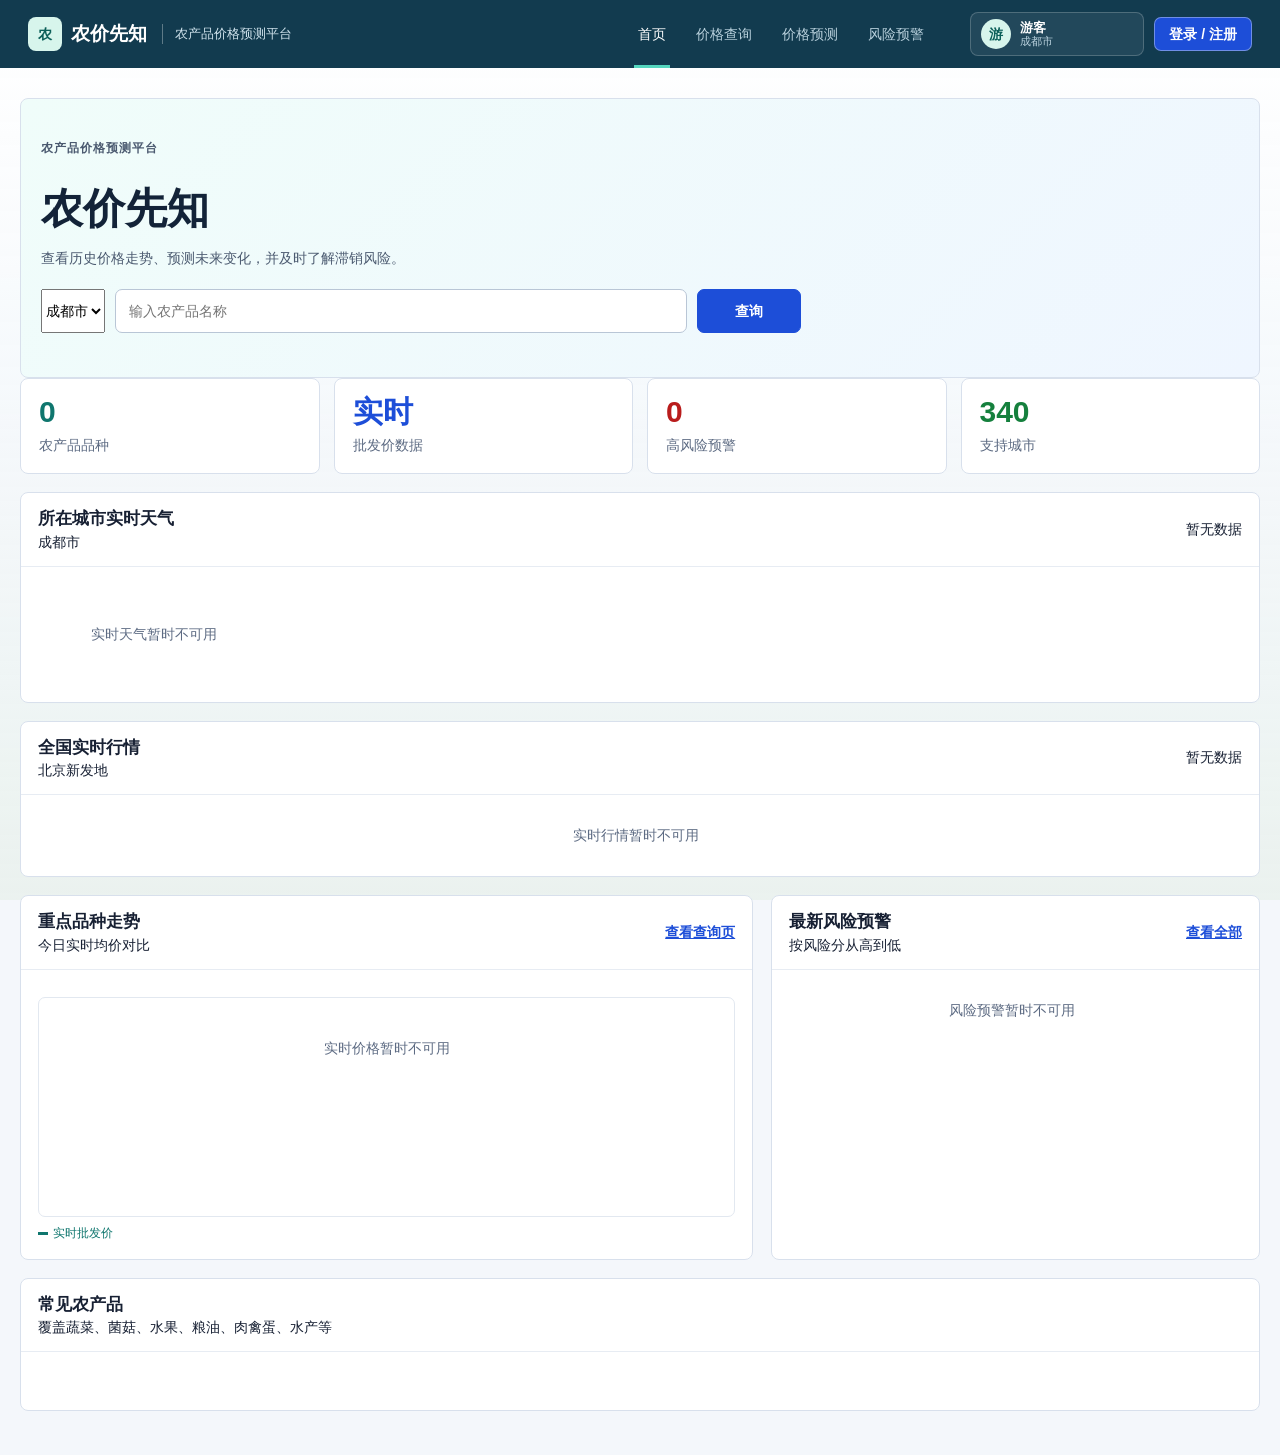
==== home.html @ c4ecbc99 "Initial upload: GitHub Pages frontend and Cloudflare Worker backend" ====
﻿<!doctype html>
<html lang="zh-CN">
<head>
  <meta charset="utf-8">
  <meta name="viewport" content="width=device-width, initial-scale=1">
  <title>农价先知 · 首页</title>
  <link rel="stylesheet" href="alerts.css">
  <link rel="stylesheet" href="pages.css">
</head>
<body>
  <main class="page-shell">
    <section class="search-hero">
      <p class="eyebrow">农产品价格预测平台</p>
      <h1>农价先知</h1>
      <p>查看历史价格走势、预测未来变化，并及时了解滞销风险。</p>
      <form class="hero-search" id="hero-search">
        <select id="home-city" aria-label="所在城市"></select>
        <input id="hero-keyword" type="search" placeholder="输入农产品名称">
        <button class="primary-button" type="submit">查询</button>
      </form>
      <div class="quick-links" id="quick-links"></div>
    </section>

    <section class="stat-grid" id="home-stat-grid" aria-label="数据统计"></section>

    <section class="panel" style="margin-top:18px;">
      <div class="panel-header">
        <div>
          <h2>所在城市实时天气</h2>
          <span class="small" id="weather-city-label">成都市</span>
        </div>
        <span class="small" id="weather-updated"></span>
      </div>
      <div class="panel-body">
        <div class="weather-grid" id="weather-content"></div>
      </div>
    </section>

    <section class="panel" id="home-group-panel" style="margin-top:18px;" hidden>
      <div class="panel-header">
        <div>
          <h2>我的小组与推荐种植</h2>
          <span class="small" id="home-group-subtitle"></span>
        </div>
        <a class="text-button group-link" href="/NJXZ/group.html">查看小组</a>
      </div>
      <div class="panel-body" id="home-group-content"></div>
    </section>

    <section class="panel" style="margin-top:18px;">
      <div class="panel-header">
        <div>
          <h2>全国实时行情</h2>
          <span class="small" id="price-source-label">北京新发地</span>
        </div>
        <span class="small" id="price-updated"></span>
      </div>
      <div class="panel-body">
        <ul class="trend-list" id="live-price-list"></ul>
      </div>
    </section>

    <section class="content-grid" style="margin-top:18px;">
      <div class="panel">
        <div class="panel-header">
          <div>
            <h2>重点品种走势</h2>
            <span class="small">今日实时均价对比</span>
          </div>
          <a class="text-button" href="/NJXZ/query.html">查看查询页</a>
        </div>
        <div class="panel-body">
          <div class="mini-chart" id="home-chart"></div>
          <div class="chart-legend">
            <span style="color:#0f766e;">实时批发价</span>
          </div>
        </div>
      </div>

      <div class="panel">
        <div class="panel-header">
          <div>
            <h2>最新风险预警</h2>
            <span class="small">按风险分从高到低</span>
          </div>
          <a class="text-button" href="/NJXZ/alerts.html">查看全部</a>
        </div>
        <div class="panel-body">
          <ul class="trend-list" id="home-alerts"></ul>
        </div>
      </div>
    </section>

    <section class="panel" style="margin-top:18px;">
      <div class="panel-header">
        <div>
          <h2>常见农产品</h2>
          <span class="small">覆盖蔬菜、菌菇、水果、粮油、肉禽蛋、水产等</span>
        </div>
        <span class="small" id="product-count"></span>
      </div>
      <div class="panel-body">
        <div class="catalog-navigator" id="product-catalog">
          <div class="catalog-top-tabs" id="product-category-tabs"></div>
          <div class="catalog-sub-tabs" id="product-subcategory-tabs"></div>
          <div class="catalog-products" id="product-cloud"></div>
        </div>
      </div>
    </section>
  </main>

  <script src="mock-data.js"></script>
  <script src="data-client.js"></script>
  <script src="charts.js"></script>
  <script src="app.js"></script>
  <script src="home.js"></script>
</body>
</html>
---- alerts.css ----
﻿:root {
  --ink: #172033;
  --muted: #5d6b83;
  --line: #d8e0ec;
  --surface: #ffffff;
  --canvas: #f4f7fb;
  --brand: #0f766e;
  --brand-deep: #0b5f59;
  --navy: #1d4ed8;
  --amber: #b45309;
  --red: #b91c1c;
  --green: #15803d;
  --shadow: 0 10px 30px rgba(23, 32, 51, 0.12);
}

* {
  box-sizing: border-box;
}

html {
  min-width: 320px;
  background: var(--canvas);
}

body {
  margin: 0;
  min-height: 100vh;
  position: relative;
  z-index: 0;
  color: var(--ink);
  background: transparent;
  font-family: "Microsoft YaHei", "PingFang SC", "Segoe UI", sans-serif;
  font-size: 14px;
  line-height: 1.5;
}

body::before,
body::after {
  content: "";
  position: fixed;
  inset: 0;
  pointer-events: none;
}

body::before {
  z-index: -2;
  background: url("/NJXZ/agriculture-background.jpg") center / cover no-repeat;
  filter: blur(18px) saturate(0.78);
  opacity: 0.36;
}

body::after {
  z-index: -1;
  background: linear-gradient(
    to bottom,
    rgba(255, 255, 255, 0.97) 0%,
    rgba(246, 249, 252, 0.9) 42%,
    rgba(231, 240, 235, 0.76) 100%
  );
}

body.page-transition-in .page-shell {
  opacity: 0;
  transform: translateY(14px);
  animation: page-slide-in 320ms ease-out forwards;
}

body.page-transition-out .page-shell {
  animation: page-fade-out 170ms ease-in forwards;
}

@keyframes page-slide-in {
  from {
    opacity: 0;
    transform: translateY(14px);
  }
  to {
    opacity: 1;
    transform: translateY(0);
  }
}

@keyframes page-fade-out {
  from {
    opacity: 1;
  }
  to {
    opacity: 0.35;
    transform: translateY(-4px);
  }
}

@media (prefers-reduced-motion: reduce) {
  body.page-transition-in .page-shell,
  body.page-transition-out .page-shell {
    animation: none;
    opacity: 1;
    transform: none;
  }
}

.chart-path-reveal {
  stroke-dasharray: 1000;
  stroke-dashoffset: 1000;
  animation-name: chart-path-draw;
  animation-timing-function: ease-out;
  animation-fill-mode: forwards;
}

@keyframes chart-path-draw {
  to {
    stroke-dashoffset: 0;
  }
}

@media (prefers-reduced-motion: reduce) {
  .chart-path-reveal {
    animation: none;
    stroke-dashoffset: 0;
  }
}

button,
input,
select {
  font: inherit;
}

button,
select {
  cursor: pointer;
}

.app-header {
  min-height: 68px;
  padding: 0 28px;
  display: flex;
  align-items: center;
  gap: 30px;
  background: #123b4f;
  color: #ffffff;
  position: sticky;
  top: 0;
  z-index: 20;
}

.brand {
  display: flex;
  align-items: center;
  gap: 9px;
  min-width: max-content;
}

.brand-mark {
  width: 34px;
  height: 34px;
  display: grid;
  place-items: center;
  border-radius: 8px;
  color: #0b5f59;
  background: #d7f5ec;
  font-weight: 800;
}

.brand-name {
  font-size: 19px;
  font-weight: 800;
  letter-spacing: 0;
}

.brand-tag {
  margin-left: 6px;
  padding-left: 12px;
  border-left: 1px solid rgba(255, 255, 255, 0.32);
  color: #cfe2ec;
  font-size: 13px;
}

.main-nav {
  display: flex;
  align-items: stretch;
  align-self: stretch;
  gap: 22px;
  margin-left: auto;
}

.nav-link {
  position: relative;
  display: grid;
  place-items: center;
  padding: 0 4px;
  color: #b8d0dc;
  text-decoration: none;
  white-space: nowrap;
}

.nav-link::after {
  content: "";
  position: absolute;
  left: 0;
  right: 0;
  bottom: 0;
  height: 3px;
  background: transparent;
}

.nav-link.active {
  color: #ffffff;
}

.nav-link.active::after {
  background: #55d6be;
}

.account-area {
  display: flex;
  align-items: center;
  gap: 10px;
  margin-left: 12px;
}

.account-chip {
  display: flex;
  align-items: center;
  gap: 9px;
  min-width: 174px;
  padding: 6px 10px;
  border: 1px solid rgba(255, 255, 255, 0.2);
  border-radius: 8px;
  background: rgba(255, 255, 255, 0.07);
}

.account-avatar {
  width: 30px;
  height: 30px;
  display: grid;
  place-items: center;
  border-radius: 50%;
  background: #d7f5ec;
  color: #0b5f59;
  font-weight: 800;
}

.account-meta {
  display: flex;
  flex-direction: column;
  line-height: 1.2;
}

.account-meta strong {
  font-size: 13px;
}

.account-meta small {
  color: #b8d0dc;
  font-size: 11px;
}

.icon-button {
  min-height: 34px;
  padding: 0 10px;
  border: 0;
  border-radius: 7px;
  color: #eef9f6;
  background: transparent;
}

.icon-button:hover {
  background: rgba(255, 255, 255, 0.12);
}

.page-shell {
  width: min(1440px, calc(100% - 40px));
  margin: 0 auto;
  padding: 30px 0 44px;
}

.page-heading {
  display: flex;
  align-items: flex-end;
  justify-content: space-between;
  gap: 20px;
  margin-bottom: 22px;
}

.eyebrow {
  margin: 0 0 4px;
  color: var(--brand);
  font-size: 12px;
  font-weight: 800;
  letter-spacing: 0.08em;
  text-transform: uppercase;
}

.page-heading h1 {
  margin: 0;
  color: #132338;
  font-size: clamp(24px, 3vw, 34px);
  line-height: 1.2;
}

.heading-actions {
  display: flex;
  align-items: center;
  gap: 16px;
}

.last-updated {
  color: var(--muted);
  font-size: 13px;
}

.primary-button,
.secondary-button {
  min-height: 38px;
  padding: 0 16px;
  border-radius: 7px;
  font-weight: 700;
}

.primary-button {
  border: 1px solid var(--navy);
  color: #ffffff;
  background: var(--navy);
}

.primary-button:hover {
  background: #1646b8;
}

.secondary-button {
  border: 1px solid #bcc6d5;
  color: #28344a;
  background: #ffffff;
}

.secondary-button:hover {
  border-color: #8f9db3;
  background: #f8fafc;
}

.stat-grid {
  display: grid;
  grid-template-columns: repeat(4, minmax(0, 1fr));
  gap: 14px;
  margin-bottom: 18px;
}

.stat-tile {
  min-height: 96px;
  padding: 16px 18px;
  display: flex;
  flex-direction: column;
  justify-content: center;
  border: 1px solid var(--line);
  border-radius: 8px;
  background: var(--surface);
}

.stat-value {
  font-size: 30px;
  font-weight: 800;
  line-height: 1;
}

.stat-label {
  margin-top: 8px;
  color: var(--muted);
}

.stat-high .stat-value { color: var(--red); }
.stat-medium .stat-value { color: var(--amber); }
.stat-low .stat-value { color: var(--green); }
.stat-neutral .stat-value { color: var(--navy); }

.toolbar {
  padding: 16px;
  display: flex;
  align-items: flex-end;
  gap: 12px;
  border: 1px solid var(--line);
  border-radius: 8px;
  background: #ffffff;
  margin-bottom: 18px;
}

.field {
  min-width: 150px;
  display: flex;
  flex-direction: column;
  gap: 6px;
}

.field > span {
  color: #425069;
  font-size: 12px;
  font-weight: 700;
}

.field input,
.field select,
.login-field input {
  width: 100%;
  height: 38px;
  padding: 0 11px;
  border: 1px solid #c9d3e1;
  border-radius: 7px;
  outline: none;
  color: var(--ink);
  background: #ffffff;
}

.field input:focus,
.field select:focus,
.login-field input:focus {
  border-color: var(--brand);
  box-shadow: 0 0 0 3px rgba(15, 118, 110, 0.12);
}

.search-field {
  flex: 1 1 300px;
}

.table-panel {
  border: 1px solid var(--line);
  border-radius: 8px;
  background: #ffffff;
  overflow: hidden;
}

.table-toolbar {
  padding: 15px 18px;
  display: flex;
  align-items: center;
  justify-content: space-between;
  gap: 16px;
  border-bottom: 1px solid #e7ecf3;
}

.table-toolbar > div {
  display: flex;
  align-items: baseline;
  gap: 10px;
}

.table-toolbar h2 {
  margin: 0;
  font-size: 17px;
}

.result-count {
  color: var(--muted);
  font-size: 13px;
}

.text-button {
  border: 0;
  color: var(--navy);
  background: transparent;
  font-weight: 700;
}

.text-button:hover {
  text-decoration: underline;
}

.table-wrap {
  overflow-x: auto;
}

table {
  width: 100%;
  border-collapse: collapse;
  min-width: 980px;
}

th,
td {
  padding: 13px 14px;
  border-bottom: 1px solid #e7ecf3;
  text-align: left;
  vertical-align: top;
}

th {
  color: #4c5a72;
  background: #f7f9fc;
  font-size: 12px;
  font-weight: 800;
  white-space: nowrap;
}

tbody tr {
  background: #ffffff;
}

tbody tr:hover {
  background: #fbfdff;
}

tbody tr:last-child td {
  border-bottom: 0;
}

.level-badge,
.status-badge {
  display: inline-flex;
  align-items: center;
  min-height: 26px;
  padding: 0 9px;
  border-radius: 999px;
  font-size: 12px;
  font-weight: 800;
  white-space: nowrap;
}

.level-high { color: #8f1111; background: #fee2e2; }
.level-medium { color: #87480c; background: #fef3c7; }
.level-low { color: #126033; background: #d8f3e1; }
.status-unread { color: #8f1111; background: #fff1f2; }
.status-read { color: #48586e; background: #e9edf3; }

.risk-score {
  font-variant-numeric: tabular-nums;
  font-weight: 800;
}

.reason-cell {
  min-width: 260px;
  max-width: 420px;
  color: #39465c;
}

.action-column {
  width: 118px;
}

.row-actions {
  display: flex;
  gap: 8px;
  white-space: nowrap;
}

.row-actions button {
  border: 0;
  padding: 0;
  color: var(--navy);
  background: transparent;
  font-weight: 700;
}

.row-actions button:hover {
  text-decoration: underline;
}

.empty-state {
  padding: 40px 16px;
  color: var(--muted);
  text-align: center;
}

.risk-note {
  margin-top: 14px;
  padding: 11px 14px;
  display: flex;
  gap: 10px;
  border-left: 4px solid var(--amber);
  color: #5e4a21;
  background: #fff8df;
  font-size: 13px;
}

dialog {
  width: min(430px, calc(100% - 28px));
  padding: 0;
  border: 0;
  border-radius: 8px;
  color: var(--ink);
  background: #ffffff;
  box-shadow: var(--shadow);
}

dialog::backdrop {
  background: rgba(12, 21, 37, 0.58);
}

.login-dialog form,
.detail-dialog {
  padding: 24px;
}

.dialog-head {
  margin-bottom: 20px;
  display: flex;
  align-items: flex-start;
  justify-content: space-between;
  gap: 16px;
}

.dialog-head h2 {
  margin: 0;
  font-size: 22px;
}

.dialog-close {
  width: 32px;
  height: 32px;
  border: 0;
  border-radius: 7px;
  color: #46546a;
  background: #edf1f6;
  font-size: 22px;
  line-height: 1;
}

.login-field {
  display: flex;
  flex-direction: column;
  gap: 6px;
  margin-bottom: 16px;
}

.login-field > span {
  font-size: 13px;
  font-weight: 800;
}

.field-error {
  min-height: 16px;
  color: var(--red);
  font-size: 12px;
}

.login-error {
  min-height: 20px;
  margin: 2px 0 10px;
  color: var(--red);
  font-size: 13px;
}

.login-submit {
  width: 100%;
  min-height: 42px;
}

.login-foot {
  margin: 14px 0 0;
  color: var(--muted);
  font-size: 12px;
  text-align: center;
}

.detail-dialog {
  width: min(520px, calc(100% - 28px));
}

.detail-grid {
  margin: 0 0 18px;
  display: grid;
  grid-template-columns: repeat(2, minmax(0, 1fr));
  gap: 12px;
}

.detail-grid div {
  padding: 10px 12px;
  border: 1px solid var(--line);
  border-radius: 7px;
  background: #f8fafc;
}

.detail-grid dt {
  margin-bottom: 4px;
  color: var(--muted);
  font-size: 12px;
}

.detail-grid dd {
  margin: 0;
  font-weight: 800;
}

.detail-reason {
  padding: 14px;
  border-left: 4px solid var(--amber);
  background: #fff8df;
}

.detail-reason span {
  display: block;
  margin-bottom: 5px;
  color: #7b4d12;
  font-size: 12px;
  font-weight: 800;
}

.detail-reason p {
  margin: 0;
  color: #493c24;
}

.detail-actions {
  margin-top: 20px;
  display: flex;
  justify-content: flex-end;
  gap: 10px;
}

.toast-region {
  position: fixed;
  right: 20px;
  bottom: 20px;
  z-index: 50;
  display: flex;
  flex-direction: column;
  gap: 8px;
}

.toast {
  min-width: 230px;
  max-width: 340px;
  padding: 11px 14px;
  border-radius: 7px;
  color: #ffffff;
  background: #243147;
  box-shadow: var(--shadow);
  animation: toast-in 0.22s ease-out;
}

.toast.success {
  background: #17624a;
}

.toast.error {
  background: #9c2020;
}

@keyframes toast-in {
  from { opacity: 0; transform: translateY(6px); }
  to { opacity: 1; transform: translateY(0); }
}

@media (max-width: 980px) {
  .app-header {
    flex-wrap: wrap;
    padding: 12px 18px;
    gap: 12px;
  }

  .main-nav {
    order: 3;
    width: 100%;
    min-height: 36px;
    justify-content: flex-start;
    overflow-x: auto;
  }

  .account-area {
    margin-left: auto;
  }

  .toolbar {
    flex-wrap: wrap;
  }

  .field {
    flex: 1 1 150px;
  }

  .search-field {
    flex-basis: 100%;
  }
}

@media (max-width: 640px) {
  .page-shell {
    width: min(100% - 24px, 1440px);
    padding-top: 20px;
  }

  .page-heading {
    align-items: flex-start;
    flex-direction: column;
  }

  .heading-actions {
    width: 100%;
    justify-content: space-between;
  }

  .stat-grid {
    grid-template-columns: repeat(2, minmax(0, 1fr));
  }

  .toolbar {
    display: grid;
    grid-template-columns: 1fr 1fr;
  }

  .field {
    min-width: 0;
  }

  .search-field {
    grid-column: 1 / -1;
  }

  .table-toolbar {
    align-items: flex-start;
    flex-direction: column;
  }

  .account-chip {
    display: none;
  }

  .detail-grid {
    grid-template-columns: 1fr;
  }
}
---- pages.css ----
﻿body.large-font {
  font-size: 42px;
}

body.large-font .page-heading h1 {
  font-size: 44px;
}

body.large-font .app-header,
body.large-font .main-nav {
  min-height: 64px;
}

body.large-font .field input,
body.large-font .field select,
body.large-font .login-field input,
body.large-font .login-field select {
  min-height: 60px;
}

body.large-font .primary-button,
body.large-font .secondary-button,
body.large-font .login-button,
body.large-font .icon-button {
  min-height: 58px;
  padding-inline: 18px;
}

body.large-font .quick-chip,
body.large-font .catalog-tab {
  min-height: 50px;
  padding-inline: 14px;
}

.login-button {
  min-height: 34px;
  padding: 0 14px;
  border: 1px solid rgba(255, 255, 255, 0.36);
  border-radius: 7px;
  color: #ffffff;
  background: #1d4ed8;
  font-weight: 700;
}

.login-button:hover {
  background: #1646b8;
}

.account-profile-button {
  padding: 6px 10px;
  border: 1px solid rgba(255, 255, 255, 0.2);
  border-radius: 8px;
  color: inherit;
  background: rgba(255, 255, 255, 0.07);
  text-align: left;
}

.account-profile-button:hover {
  background: rgba(255, 255, 255, 0.14);
}

.login-field select {
  width: 100%;
  height: 40px;
  padding: 0 10px;
  border: 1px solid #c9d3e1;
  border-radius: 7px;
  color: #172033;
  background: #ffffff;
}

.login-field select:focus {
  border-color: #0f766e;
  box-shadow: 0 0 0 3px rgba(15, 118, 110, 0.12);
}

.profile-login-button {
  min-height: 38px;
}

.weather-grid {
  display: grid;
  grid-template-columns: repeat(5, minmax(0, 1fr));
  gap: 10px;
}

.weather-metric {
  padding: 12px;
  border: 1px solid #d8e0ec;
  border-radius: 7px;
  background: #f8fafc;
}

.weather-metric span {
  display: block;
  color: #5d6b83;
  font-size: 12px;
}

.weather-metric strong {
  display: block;
  margin-top: 5px;
  font-size: 18px;
}

.weather-daily {
  grid-column: 1 / -1;
  display: grid;
  grid-template-columns: repeat(7, minmax(0, 1fr));
  gap: 8px;
  margin-top: 10px;
}

.weather-day {
  padding: 10px;
  border: 1px solid #d8e0ec;
  border-radius: 7px;
  background: #ffffff;
  text-align: center;
}

.weather-day span,
.weather-day strong,
.weather-day small {
  display: block;
}

.weather-day strong {
  margin: 6px 0 3px;
  font-size: 13px;
}

.weather-day small {
  color: #5d6b83;
}

.phone-wrap {
  display: flex;
  align-items: center;
  border: 1px solid #c9d3e1;
  border-radius: 7px;
  background: #ffffff;
  overflow: hidden;
}

.phone-wrap:focus-within {
  border-color: #0f766e;
  box-shadow: 0 0 0 3px rgba(15, 118, 110, 0.12);
}

.phone-prefix {
  padding: 0 11px;
  color: #425069;
  background: #eef3f7;
  font-weight: 800;
  line-height: 38px;
}

.phone-wrap input {
  min-width: 0;
  border: 0;
  box-shadow: none;
}

.register-only {
  display: none;
}

.login-field input[type="password"] {
  width: 100%;
}

.content-grid {
  display: grid;
  grid-template-columns: minmax(0, 1.2fr) minmax(340px, 0.8fr);
  gap: 18px;
}

.content-grid .wide {
  grid-column: 1 / -1;
}

.panel {
  border: 1px solid #d8e0ec;
  border-radius: 8px;
  background: #ffffff;
}

.panel-header {
  min-height: 54px;
  padding: 13px 17px;
  display: flex;
  align-items: center;
  justify-content: space-between;
  gap: 12px;
  border-bottom: 1px solid #e7ecf3;
}

.panel-header h2,
.panel-header h3 {
  margin: 0;
  font-size: 17px;
}

.panel-body {
  padding: 17px;
}

.search-hero {
  padding: 32px 20px 28px;
  border: 1px solid #d8e0ec;
  border-radius: 8px;
  background: linear-gradient(135deg, #f0fdfa 0%, #eff6ff 100%);
}

.search-hero h1 {
  margin: 0;
  color: #132338;
  font-size: clamp(28px, 4vw, 42px);
}

.search-hero p {
  max-width: 720px;
  margin: 8px 0 20px;
  color: #4b5a70;
}

.hero-search {
  max-width: 760px;
  display: flex;
  gap: 10px;
}

.hero-search input {
  flex: 1;
  height: 44px;
  padding: 0 13px;
  border: 1px solid #b9c6d6;
  border-radius: 7px;
  outline: none;
}

.hero-search input:focus {
  border-color: #0f766e;
  box-shadow: 0 0 0 3px rgba(15, 118, 110, 0.12);
}

.hero-search button {
  min-width: 104px;
}

.quick-links {
  margin-top: 16px;
  display: flex;
  flex-wrap: wrap;
  gap: 8px;
}

.quick-chip {
  min-height: 30px;
  padding: 0 11px;
  border: 1px solid #b9c6d6;
  border-radius: 999px;
  color: #2c3a51;
  background: #ffffff;
  font-size: 12px;
  font-weight: 700;
}

.quick-chip:hover {
  border-color: #0f766e;
  color: #0f766e;
}

.catalog-navigator {
  display: grid;
  gap: 12px;
}

.catalog-top-tabs,
.catalog-sub-tabs {
  display: flex;
  flex-wrap: wrap;
  gap: 7px;
}

.catalog-tab {
  min-height: 30px;
  padding: 0 11px;
  border: 1px solid #c9d3e1;
  border-radius: 7px;
  color: #425069;
  background: #ffffff;
  font-size: 12px;
  font-weight: 700;
}

.catalog-tab.active {
  border-color: #0f766e;
  color: #ffffff;
  background: #0f766e;
}

.catalog-sub-tabs .catalog-tab {
  border-color: #d8e0ec;
  background: #f8fafc;
}

.catalog-products {
  display: flex;
  flex-wrap: wrap;
  gap: 8px;
}

.group-status-empty {
  padding: 14px;
  border: 1px dashed #b9c6d6;
  border-radius: 7px;
  color: #5d6b83;
  background: #f8fafc;
  text-align: center;
}

.group-recommendation-list {
  display: flex;
  flex-wrap: wrap;
  gap: 9px;
}

.manager-panel {
  margin-top: 18px;
}

.group-toolbar {
  display: flex;
  align-items: flex-end;
  flex-wrap: wrap;
  gap: 12px;
}

.group-toolbar .field {
  min-width: 220px;
}

.add-member-form {
  display: flex;
  align-items: flex-end;
  gap: 9px;
}

.add-member-form .field {
  min-width: 230px;
}

.danger-button {
  border-color: #d99a9a;
  color: #9c2020;
}

.danger-button:hover {
  border-color: #b91c1c;
  background: #fff5f5;
}

.group-member-summary {
  margin-bottom: 18px;
  display: flex;
  align-items: baseline;
  justify-content: space-between;
  gap: 16px;
}

.group-member-summary strong {
  font-size: 20px;
}

.group-member-summary span,
.group-recommend-title {
  color: #5d6b83;
}

.group-recommend-title {
  margin: 0 0 10px;
  font-size: 14px;
}

.group-leave-actions {
  margin-top: 18px;
  display: flex;
  justify-content: flex-end;
}

.recommend-candidates,
.recommend-selected {
  display: flex;
  flex-wrap: wrap;
  gap: 8px;
}

.candidate-chip,
.selected-product {
  display: inline-flex;
  align-items: center;
  gap: 8px;
  min-height: 34px;
  padding: 0 10px;
  border: 1px solid #c9d3e1;
  border-radius: 7px;
  color: #2c3a51;
  background: #ffffff;
}

.candidate-chip.selected {
  border-color: #0f766e;
  color: #ffffff;
  background: #0f766e;
}

.candidate-chip small {
  color: #7b8798;
  font-size: 11px;
}

.candidate-chip.selected small {
  color: #d7f5ec;
}

.selected-product {
  color: #126033;
  background: #d8f3e1;
}

.selected-product button {
  border: 0;
  padding: 0;
  color: #126033;
  background: transparent;
  font-size: 18px;
}

.recommend-manual {
  display: flex;
  gap: 8px;
}

.recommend-manual select {
  flex: 1;
}

.recommendation-dialog {
  width: min(660px, calc(100% - 28px));
}

.prediction-range-field {
  flex: 1 1 300px;
  min-width: 280px;
}

.prediction-range-field input[type="range"] {
  height: 8px;
  padding: 0;
  border: 0;
  background: linear-gradient(90deg, #0f766e, #55d6be);
  accent-color: #0f766e;
}

.mini-chart {
  width: 100%;
  height: 220px;
  margin-top: 10px;
  border: 1px solid #e2e8f0;
  border-radius: 7px;
  background: #ffffff;
}

.chart-legend {
  margin-top: 7px;
  display: flex;
  flex-wrap: wrap;
  gap: 12px;
  color: #5d6b83;
  font-size: 12px;
}

.chart-legend span::before {
  content: "";
  display: inline-block;
  width: 10px;
  height: 3px;
  margin-right: 5px;
  vertical-align: middle;
  background: currentColor;
}

.trend-list {
  margin: 0;
  padding: 0;
  list-style: none;
}

.trend-list li {
  padding: 13px 0;
  display: grid;
  grid-template-columns: 1fr auto;
  gap: 8px;
  border-bottom: 1px solid #e7ecf3;
}

.trend-list li:last-child {
  border-bottom: 0;
}

.trend-name {
  font-weight: 800;
}

.trend-meta {
  color: #5d6b83;
  font-size: 12px;
}

.trend-value.positive { color: #15803d; }
.trend-value.negative { color: #b91c1c; }

.select-grid {
  display: grid;
  grid-template-columns: repeat(3, minmax(0, 1fr));
  gap: 12px;
}

.chart-card {
  min-height: 360px;
}

.chart-card svg {
  width: 100%;
  height: 290px;
  display: block;
}

.segmented {
  display: inline-flex;
  padding: 3px;
  border: 1px solid #cbd5e1;
  border-radius: 7px;
  background: #edf1f6;
}

.segmented button {
  min-width: 74px;
  min-height: 32px;
  border: 0;
  border-radius: 5px;
  color: #536178;
  background: transparent;
  font-weight: 800;
}

.segmented button.active {
  color: #0f766e;
  background: #ffffff;
  box-shadow: 0 1px 3px rgba(15, 23, 42, 0.12);
}

.risk-card {
  padding: 18px;
  border: 1px solid #fecaca;
  border-radius: 8px;
  background: #fef2f2;
}

.risk-card.medium {
  border-color: #fde68a;
  background: #fffbeb;
}

.risk-card.low {
  border-color: #bbf7d0;
  background: #f0fdf4;
}

.risk-card h3 {
  margin: 0 0 8px;
  font-size: 15px;
}

.risk-factors {
  margin-top: 14px;
  display: flex;
  flex-wrap: wrap;
  gap: 7px;
}

.factor-chip {
  padding: 5px 8px;
  border: 1px solid rgba(91, 100, 118, 0.18);
  border-radius: 6px;
  color: #4a5568;
  background: rgba(255, 255, 255, 0.62);
  font-size: 12px;
}

.factor-note {
  margin-top: 12px;
  padding: 10px 12px;
  border-left: 3px solid #55d6be;
  color: #425069;
  background: #f0fdfa;
  font-size: 12px;
  line-height: 1.6;
}

.risk-score-large {
  font-size: 38px;
  font-weight: 900;
  line-height: 1;
}

.risk-high { color: #b91c1c; }
.risk-medium { color: #b45309; }
.risk-low { color: #15803d; }

.metric-grid {
  display: grid;
  grid-template-columns: repeat(3, minmax(0, 1fr));
  gap: 10px;
}

.metric-box {
  padding: 11px;
  border: 1px solid #d8e0ec;
  border-radius: 7px;
  background: #f8fafc;
}

.metric-box span {
  display: block;
  color: #5d6b83;
  font-size: 12px;
}

.metric-box strong {
  display: block;
  margin-top: 4px;
  font-size: 18px;
}

.admin-tabs {
  display: flex;
  gap: 4px;
  padding: 7px;
  border: 1px solid #d8e0ec;
  border-radius: 8px;
  background: #f7f9fc;
  margin-bottom: 18px;
}

.admin-tabs button {
  flex: 1;
  min-height: 38px;
  border: 0;
  border-radius: 6px;
  color: #4b5a70;
  background: transparent;
  font-weight: 800;
}

.admin-tabs button.active {
  color: #ffffff;
  background: #123b4f;
}

.file-drop {
  min-height: 130px;
  padding: 24px;
  display: grid;
  place-items: center;
  border: 1px dashed #94a3b8;
  border-radius: 7px;
  color: #5d6b83;
  background: #f8fafc;
  text-align: center;
}

.file-drop input {
  margin-top: 10px;
}

.result-list {
  margin: 0;
  padding: 0;
  list-style: none;
}

.result-list li {
  padding: 10px 0;
  display: flex;
  align-items: center;
  justify-content: space-between;
  gap: 10px;
  border-bottom: 1px solid #e7ecf3;
}

.result-list li:last-child {
  border-bottom: 0;
}

.status-pill {
  display: inline-flex;
  min-height: 24px;
  padding: 0 8px;
  align-items: center;
  border-radius: 999px;
  font-size: 12px;
  font-weight: 800;
}

.status-pill.success {
  color: #126033;
  background: #d8f3e1;
}

.status-pill.warning {
  color: #87480c;
  background: #fef3c7;
}

.fallback-tag {
  display: inline-block;
  margin-left: 6px;
  padding: 2px 6px;
  border-radius: 5px;
  color: #87480c;
  background: #fef3c7;
  font-size: 11px;
  font-weight: 800;
  vertical-align: 1px;
}

.admin-log-table td:first-child,
.admin-log-table td:nth-child(2) {
  white-space: nowrap;
}

.data-table td:first-child,
.data-table td:nth-child(2),
.data-table td:nth-child(3) {
  white-space: nowrap;
}

.query-pager {
  display: flex;
  align-items: center;
  gap: 8px;
}

.query-pager .secondary-button {
  min-height: 32px;
  padding: 0 10px;
}

.positive {
  color: #15803d;
  font-weight: 700;
}

.negative {
  color: #b91c1c;
  font-weight: 700;
}

@media (max-width: 980px) {
  .content-grid {
    grid-template-columns: 1fr;
  }

  .content-grid .wide {
    grid-column: auto;
  }

  .select-grid {
    grid-template-columns: 1fr;
  }

  .metric-grid {
    grid-template-columns: repeat(3, 1fr);
  }
}

@media (max-width: 640px) {
  .hero-search {
    flex-direction: column;
  }

  .metric-grid {
    grid-template-columns: 1fr;
  }

  .weather-grid {
    grid-template-columns: repeat(2, minmax(0, 1fr));
  }

  .weather-daily {
    grid-template-columns: repeat(2, minmax(0, 1fr));
  }

  .admin-tabs {
    overflow-x: auto;
  }

  .admin-tabs button {
    min-width: 150px;
  }
}
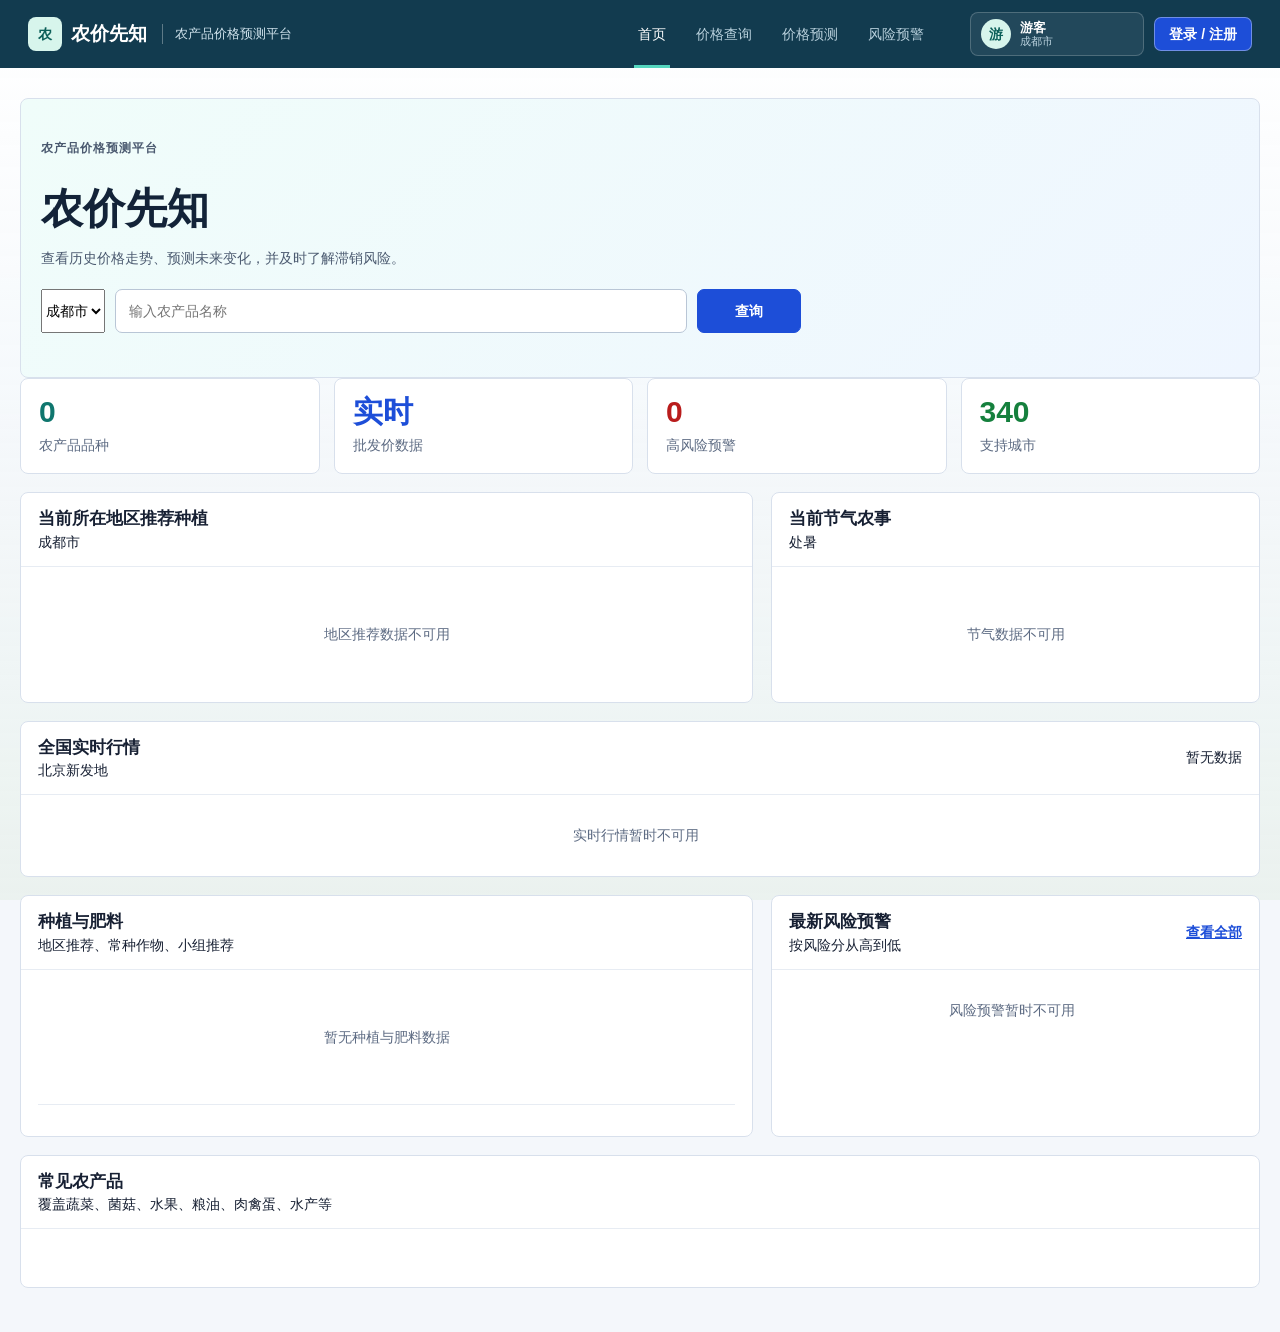
==== commit 9100a3f5: "Add regional planting, solar terms, fertilizer, and group notes" ====
--- a/home.html
+++ b/home.html
@@ -23,16 +23,29 @@
 
     <section class="stat-grid" id="home-stat-grid" aria-label="数据统计"></section>
 
-    <section class="panel" style="margin-top:18px;">
-      <div class="panel-header">
-        <div>
-          <h2>所在城市实时天气</h2>
-          <span class="small" id="weather-city-label">成都市</span>
+    <section class="content-grid" style="margin-top:18px;">
+      <div class="panel">
+        <div class="panel-header">
+          <div>
+            <h2>当前所在地区推荐种植</h2>
+            <span class="small" id="region-province-label">四川省</span>
+          </div>
         </div>
-        <span class="small" id="weather-updated"></span>
+        <div class="panel-body">
+          <div id="region-crops-content"></div>
+        </div>
       </div>
-      <div class="panel-body">
-        <div class="weather-grid" id="weather-content"></div>
+
+      <div class="panel">
+        <div class="panel-header">
+          <div>
+            <h2>当前节气农事</h2>
+            <span class="small" id="solar-term-label">处暑</span>
+          </div>
+        </div>
+        <div class="panel-body">
+          <div class="solar-term-content" id="solar-term-content"></div>
+        </div>
       </div>
     </section>
 
@@ -64,16 +77,13 @@
       <div class="panel">
         <div class="panel-header">
           <div>
-            <h2>重点品种走势</h2>
-            <span class="small">今日实时均价对比</span>
+            <h2>种植与肥料</h2>
+            <span class="small">地区推荐、常种作物、小组推荐</span>
           </div>
-          <a class="text-button" href="/NJXZ/query.html">查看查询页</a>
         </div>
         <div class="panel-body">
-          <div class="mini-chart" id="home-chart"></div>
-          <div class="chart-legend">
-            <span style="color:#0f766e;">实时批发价</span>
-          </div>
+          <div id="fertilizer-board"></div>
+          <div class="fertilizer-prices" id="fertilizer-prices"></div>
         </div>
       </div>
 
@@ -87,6 +97,10 @@
         </div>
         <div class="panel-body">
           <ul class="trend-list" id="home-alerts"></ul>
+          <div class="frequent-risk-block" id="frequent-risk-block" hidden>
+            <h3>我的常种作物风险</h3>
+            <ul class="trend-list" id="frequent-risk-list"></ul>
+          </div>
         </div>
       </div>
     </section>
--- a/pages.css
+++ b/pages.css
@@ -812,3 +812,167 @@
     min-width: 150px;
   }
 }
+
+.crop-chip-list {
+  display: flex;
+  flex-wrap: wrap;
+  gap: 8px;
+}
+
+.crop-chip {
+  display: inline-flex;
+  min-height: 30px;
+  padding: 0 12px;
+  align-items: center;
+  border: 1px solid #b9c6d6;
+  border-radius: 999px;
+  color: #2c3a51;
+  background: #ffffff;
+  font-weight: 700;
+}
+
+.solar-term-tasks {
+  margin: 0;
+  color: #39465c;
+  line-height: 1.8;
+}
+
+.fertilizer-crop-grid {
+  display: grid;
+  grid-template-columns: repeat(auto-fill, minmax(150px, 1fr));
+  gap: 10px;
+}
+
+.fertilizer-crop-item {
+  padding: 11px;
+  border: 1px solid #d8e0ec;
+  border-radius: 7px;
+  background: #f8fafc;
+}
+
+.fertilizer-crop-item strong,
+.fertilizer-crop-item span {
+  display: block;
+}
+
+.fertilizer-crop-item span {
+  margin-top: 5px;
+  color: #5d6b83;
+  font-size: 12px;
+}
+
+.fertilizer-prices {
+  margin-top: 16px;
+  padding-top: 14px;
+  display: grid;
+  grid-template-columns: repeat(auto-fit, minmax(180px, 1fr));
+  gap: 10px;
+  border-top: 1px solid #e7ecf3;
+}
+
+.fertilizer-price-item {
+  padding: 10px 12px;
+  border: 1px solid #d8e0ec;
+  border-radius: 7px;
+  background: #ffffff;
+}
+
+.fertilizer-price-item strong,
+.fertilizer-price-item span {
+  display: block;
+}
+
+.fertilizer-price-item span {
+  margin-top: 5px;
+  color: #425069;
+}
+
+.frequent-risk-block {
+  margin-top: 16px;
+  padding-top: 12px;
+  border-top: 1px solid #e7ecf3;
+}
+
+.frequent-risk-block h3 {
+  margin: 0 0 8px;
+  font-size: 15px;
+}
+
+.group-message-section {
+  margin-top: 18px;
+  padding-top: 14px;
+  border-top: 1px solid #e7ecf3;
+}
+
+.group-message-section h3 {
+  margin: 0 0 10px;
+  font-size: 15px;
+}
+
+.group-message-form {
+  display: flex;
+  gap: 8px;
+}
+
+.group-message-form input {
+  flex: 1;
+  height: 38px;
+  padding: 0 11px;
+  border: 1px solid #c9d3e1;
+  border-radius: 7px;
+}
+
+.group-message-list {
+  margin: 10px 0 0;
+  padding: 0;
+  list-style: none;
+}
+
+.group-message-list li {
+  padding: 10px 0;
+  border-bottom: 1px solid #e7ecf3;
+}
+
+.group-message-meta {
+  display: flex;
+  align-items: center;
+  gap: 10px;
+  color: #5d6b83;
+  font-size: 12px;
+}
+
+.group-message-content {
+  margin-top: 4px;
+  color: #172033;
+}
+
+.common-crops-dialog select,
+#login-common-crops,
+#profile-common-crops {
+  width: 100%;
+  min-height: 120px;
+  padding: 8px;
+  border: 1px solid #c9d3e1;
+  border-radius: 7px;
+}
+
+.agri-list {
+  margin-top: 14px;
+  display: grid;
+  gap: 8px;
+}
+
+.agri-list-item {
+  padding: 10px 12px;
+  display: grid;
+  grid-template-columns: 100px 1fr auto;
+  align-items: center;
+  gap: 10px;
+  border: 1px solid #d8e0ec;
+  border-radius: 7px;
+  background: #f8fafc;
+}
+
+.agri-list-item span {
+  color: #425069;
+}
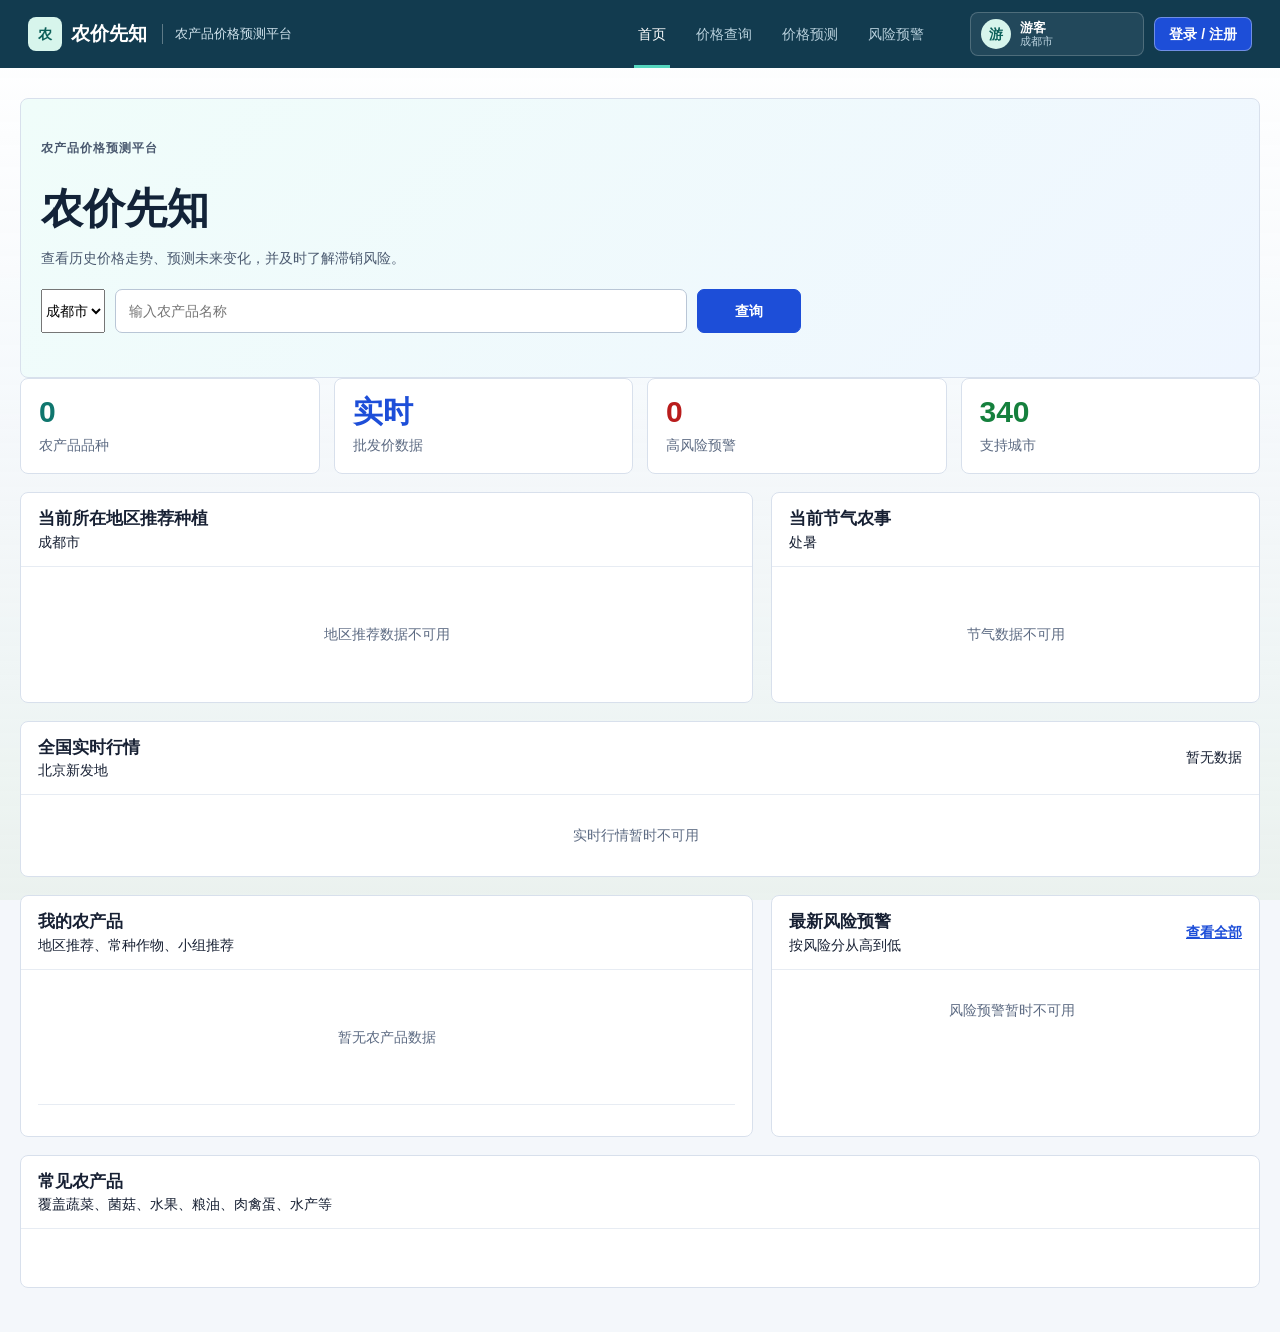
==== commit f3057b1c: "Improve common crop checkboxes and product table" ====
--- a/home.html
+++ b/home.html
@@ -77,7 +77,7 @@
       <div class="panel">
         <div class="panel-header">
           <div>
-            <h2>种植与肥料</h2>
+            <h2>我的农产品</h2>
             <span class="small">地区推荐、常种作物、小组推荐</span>
           </div>
         </div>
@@ -97,10 +97,6 @@
         </div>
         <div class="panel-body">
           <ul class="trend-list" id="home-alerts"></ul>
-          <div class="frequent-risk-block" id="frequent-risk-block" hidden>
-            <h3>我的常种作物风险</h3>
-            <ul class="trend-list" id="frequent-risk-list"></ul>
-          </div>
         </div>
       </div>
     </section>
--- a/pages.css
+++ b/pages.css
@@ -843,6 +843,41 @@
   gap: 10px;
 }
 
+.crop-table {
+  width: 100%;
+  border: 1px solid #d8e0ec;
+  border-radius: 7px;
+  overflow: hidden;
+}
+
+.crop-table-row {
+  min-height: 46px;
+  display: grid;
+  grid-template-columns: 1.1fr 1fr 0.65fr 1.4fr;
+  align-items: center;
+  border-bottom: 1px solid #e7ecf3;
+}
+
+.crop-table-row:last-child {
+  border-bottom: 0;
+}
+
+.crop-table-row > span {
+  padding: 10px 12px;
+  border-right: 1px solid #e7ecf3;
+}
+
+.crop-table-row > span:last-child {
+  border-right: 0;
+}
+
+.crop-table-header {
+  min-height: 40px;
+  color: #4c5a72;
+  background: #f7f9fc;
+  font-weight: 800;
+}
+
 .fertilizer-crop-item {
   padding: 11px;
   border: 1px solid #d8e0ec;
@@ -956,6 +991,32 @@
   border-radius: 7px;
 }
 
+.common-crops-options {
+  max-height: 190px;
+  padding: 9px;
+  display: grid;
+  grid-template-columns: repeat(auto-fill, minmax(150px, 1fr));
+  gap: 7px;
+  overflow-y: auto;
+  border: 1px solid #c9d3e1;
+  border-radius: 7px;
+  background: #ffffff;
+}
+
+.crop-check {
+  display: flex;
+  align-items: center;
+  gap: 7px;
+  color: #2c3a51;
+  font-size: 13px;
+}
+
+.crop-check input {
+  width: 16px;
+  height: 16px;
+  flex: 0 0 16px;
+}
+
 .agri-list {
   margin-top: 14px;
   display: grid;
@@ -976,3 +1037,13 @@
 .agri-list-item span {
   color: #425069;
 }
+
+@media (max-width: 640px) {
+  .crop-table-row {
+    grid-template-columns: 1fr 1fr;
+  }
+
+  .crop-table-row > span:nth-child(2) {
+    border-right: 0;
+  }
+}
